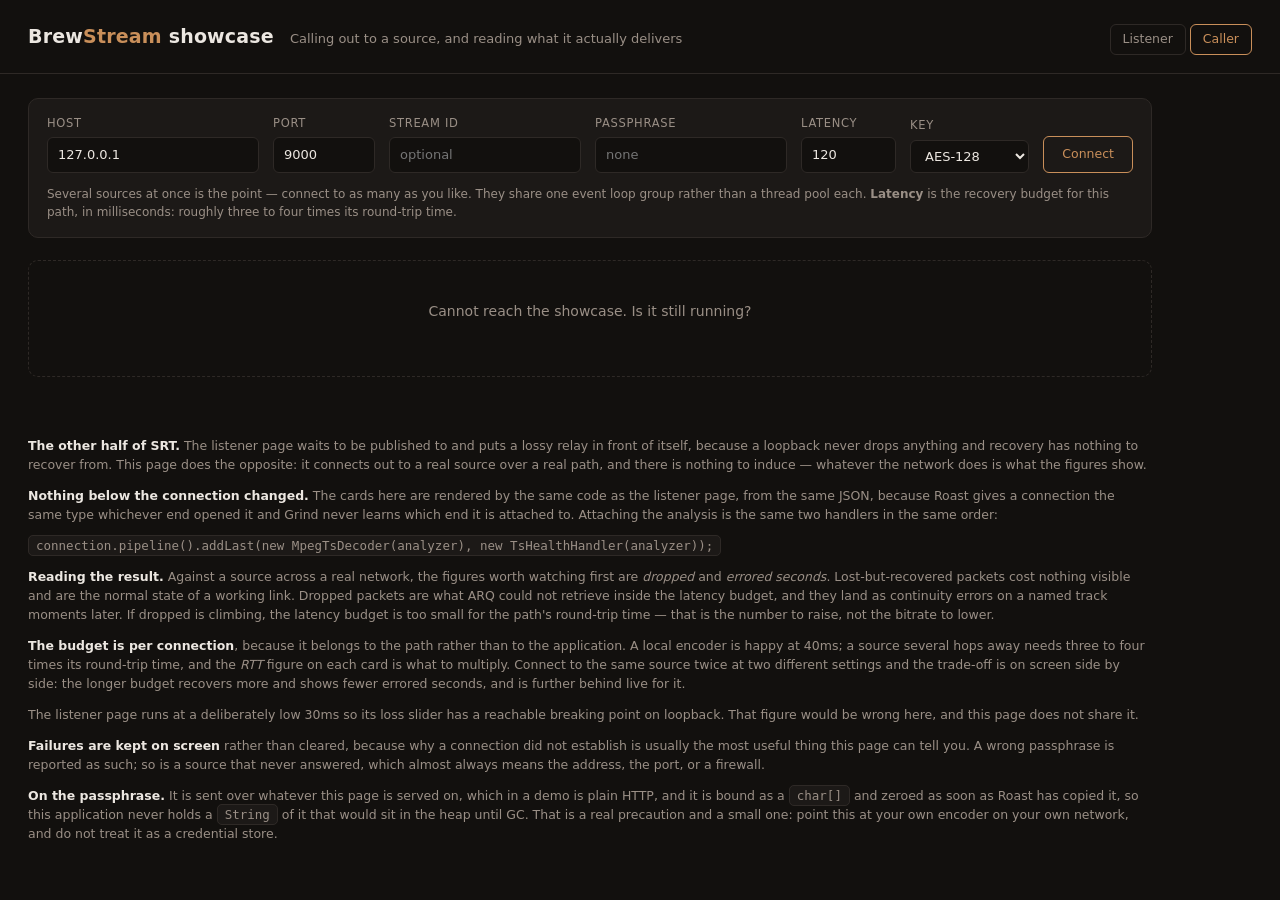
==== src/main/resources/static/caller.html @ a94f0150 "Caller mode: connect out to a source and read what it delivers The showcase only demonstrated half o" ====
<!doctype html>
<html lang="en">
<head>
<meta charset="utf-8">
<meta name="viewport" content="width=device-width, initial-scale=1">
<title>BrewStream Showcase · Caller</title>
<link rel="stylesheet" href="showcase.css">
</head>
<body>
<header>
  <h1>Brew<span>Stream</span> showcase</h1>
  <div class="sub">Calling out to a source, and reading what it actually delivers</div>
  <nav>
    <a href="index.html">Listener</a>
    <a class="on" href="caller.html">Caller</a>
  </nav>
</header>

<main>
  <div class="connect">
    <form id="connect" class="row" autocomplete="off">
      <div class="field">
        <label for="host">Host</label>
        <input id="host" name="host" required placeholder="10.0.0.20" value="127.0.0.1">
      </div>
      <div class="field">
        <label for="port">Port</label>
        <input id="port" name="port" type="number" min="1" max="65535" required value="9000">
      </div>
      <div class="field">
        <label for="streamId">Stream ID</label>
        <input id="streamId" name="streamId" placeholder="optional">
      </div>
      <div class="field">
        <label for="passphrase">Passphrase</label>
        <input id="passphrase" name="passphrase" type="password" placeholder="none">
      </div>
      <div class="field">
        <label for="latencyMs">Latency</label>
        <input id="latencyMs" name="latencyMs" type="number" min="20" max="8000" step="10" value="120">
      </div>
      <div class="field">
        <label for="keyLength">Key</label>
        <select id="keyLength" name="keyLength">
          <option value="16">AES-128</option>
          <option value="24">AES-192</option>
          <option value="32">AES-256</option>
        </select>
      </div>
      <button class="go" type="submit">Connect</button>
    </form>
    <p class="note" id="formNote">Several sources at once is the point — connect to as many as you like.
      They share one event loop group rather than a thread pool each. <b>Latency</b> is the
      recovery budget for this path, in milliseconds: roughly three to four times its
      round-trip time.</p>
  </div>
  <div id="content"></div>
</main>

<footer>
  <p><b>The other half of SRT.</b> The listener page waits to be published to and
  puts a lossy relay in front of itself, because a loopback never drops anything
  and recovery has nothing to recover from. This page does the opposite: it
  connects out to a real source over a real path, and there is nothing to induce
  — whatever the network does is what the figures show.</p>

  <p><b>Nothing below the connection changed.</b> The cards here are rendered by
  the same code as the listener page, from the same JSON, because Roast gives a
  connection the same type whichever end opened it and Grind never learns which
  end it is attached to. Attaching the analysis is the same two handlers in the
  same order:</p>

  <p><code>connection.pipeline().addLast(new MpegTsDecoder(analyzer), new TsHealthHandler(analyzer));</code></p>

  <p><b>Reading the result.</b> Against a source across a real network, the
  figures worth watching first are <i>dropped</i> and <i>errored seconds</i>.
  Lost-but-recovered packets cost nothing visible and are the normal state of a
  working link. Dropped packets are what ARQ could not retrieve inside the
  latency budget, and they land as continuity errors on a named track moments
  later. If dropped is climbing, the latency budget is too small for the path's
  round-trip time — that is the number to raise, not the bitrate to lower.</p>

  <p><b>The budget is per connection</b>, because it belongs to the path rather
  than to the application. A local encoder is happy at 40ms; a source several
  hops away needs three to four times its round-trip time, and the <i>RTT</i>
  figure on each card is what to multiply. Connect to the same source twice at
  two different settings and the trade-off is on screen side by side: the longer
  budget recovers more and shows fewer errored seconds, and is further behind
  live for it.</p>

  <p>The listener page runs at a deliberately low 30ms so its loss slider has a
  reachable breaking point on loopback. That figure would be wrong here, and this
  page does not share it.</p>

  <p><b>Failures are kept on screen</b> rather than cleared, because why a
  connection did not establish is usually the most useful thing this page can
  tell you. A wrong passphrase is reported as such; so is a source that never
  answered, which almost always means the address, the port, or a firewall.</p>

  <p><b>On the passphrase.</b> It is sent over whatever this page is served on,
  which in a demo is plain HTTP, and it is bound as a <code>char[]</code> and
  zeroed as soon as Roast has copied it, so this application never holds a
  <code>String</code> of it that would sit in the heap until GC. That is a real
  precaution and a small one: point this at your own encoder on your own
  network, and do not treat it as a credential store.</p>
</footer>

<script src="stream-card.js"></script>
<script>
const form = document.getElementById("connect");
const note = document.getElementById("formNote");

form.addEventListener("submit", async event => {
  event.preventDefault();
  const body = new URLSearchParams(new FormData(form));
  try {
    const response = await fetch("/api/caller/connect", { method: "POST", body });
    if (!response.ok) {
      throw new Error(`${response.status} ${response.statusText}`);
    }
    // Cleared the moment it leaves the page. The field is the only copy the
    // browser held, and leaving it populated invites a second connection that
    // silently reuses a passphrase the user thinks they typed fresh.
    document.getElementById("passphrase").value = "";
    tick();
  } catch (e) {
    note.innerHTML = `<span style="color:var(--bad)">Could not start the connection: ${e.message}</span>`;
  }
});

async function disconnect(id) {
  await fetch(`/api/caller/${id}/disconnect`, { method: "POST" });
  tick();
}

function statusPill(c) {
  if (c.status === "CONNECTING") return '<span class="pill pending">connecting</span>';
  if (c.status === "FAILED") return '<span class="pill bad">failed</span>';
  if (c.status === "CLOSED") return '<span class="pill closed">closed</span>';
  return "";
}

let latencyPrefilled = false;

function render(data) {
  // Once only, and never while it is being edited: the server's default is a
  // starting point, not something to keep pushing back under the user's cursor.
  const latency = document.getElementById("latencyMs");
  if (!latencyPrefilled && data.defaultLatencyMs && document.activeElement !== latency) {
    latency.value = data.defaultLatencyMs;
    latencyPrefilled = true;
  }

  const el = document.getElementById("content");
  if (!data.connections.length) {
    el.innerHTML = `<div class="empty">
      <p>Not connected to anything. Enter a source above — an encoder, an EMX, or
         another SRT listener — and this page will connect to it and inspect what
         comes back.</p>
      <p>To try it without hardware, run a listener locally and point this at it:</p>
      <p><code>ffmpeg -re -f lavfi -i testsrc=size=640x360:rate=25 -f lavfi -i sine \\
        -c:v libx264 -preset ultrafast -bf 2 -g 25 -c:a aac \\
        -f mpegts "srt://127.0.0.1:9000?mode=listener"</code></p>
    </div>`;
    return;
  }

  el.innerHTML = data.connections.map(c => {
    const label = `${esc(c.target)}${c.streamId ? " · " + esc(c.streamId) : ""}`;
    const stop = `<button onclick="disconnect('${esc(c.id)}')">Disconnect</button>`;

    // Before the handshake completes there are no figures to show, so the card
    // is replaced by its own title bar rather than rendered full of dashes.
    if (!c.stream) {
      const why = c.error
        ? `<div class="failure">${esc(c.error)}</div>`
        : `<div class="waiting">Handshaking with ${esc(c.target)}…</div>`;
      return `<section class="stream">
        <h2>${label}${c.encrypted ? '<span class="kind">encrypted</span>' : ""}
          ${stop}${statusPill(c)}
        </h2>
        ${why}
      </section>`;
    }

    const head = `<span class="kind">${c.latencyMillis} ms budget</span>`
      + `${c.encrypted ? '<span class="kind">encrypted</span>' : ""}${stop}${statusPill(c)}`;

    // Dropped packets are the budget running out, and the budget is the thing to
    // change. Said here rather than left for the reader to infer, because the
    // instinct is usually to blame the source or lower the bitrate.
    const dropped = c.stream.transport.packetsDropped;
    const banner = c.status === "CLOSED"
      ? '<div class="failure">The source closed this connection. The figures below are its final state.</div>'
      : dropped > 0
        ? `<div class="bypass">${fmt(dropped)} packets dropped: ARQ could not recover them inside the
           ${c.latencyMillis} ms budget, and they are gone. Reconnect at a higher latency — three to
           four times this path's round-trip time — and watch this go to zero.</div>`
        : "";
    return streamCard(c.stream, head, banner);
  }).join("");
}

async function tick() {
  try {
    render(await (await fetch("/api/caller")).json());
  } catch (e) {
    document.getElementById("content").innerHTML =
      `<div class="empty"><p>Cannot reach the showcase. Is it still running?</p></div>`;
  }
}

tick();
setInterval(tick, 500);
</script>
</body>
</html>
---- src/main/resources/static/showcase.css ----
/*
 * Shared by the listener dashboard and the caller page. They render the same
 * stream cards from the same JSON, so they must not drift apart visually.
 */
:root {
    --bg: #12100e; --panel: #1c1917; --line: #2e2926; --ink: #ece7e1;
    --dim: #9a8f86; --accent: #c98f5a; --ok: #6bbf7b; --warn: #d8a34a; --bad: #d1614f;
  }
  * { box-sizing: border-box; }
  body {
    margin: 0; background: var(--bg); color: var(--ink);
    font: 14px/1.5 ui-sans-serif, -apple-system, "Segoe UI", system-ui, sans-serif;
  }
  header {
    padding: 22px 28px 18px; border-bottom: 1px solid var(--line);
    display: flex; align-items: baseline; gap: 16px; flex-wrap: wrap;
  }
  h1 { margin: 0; font-size: 19px; letter-spacing: .01em; font-weight: 650; }
  h1 span { color: var(--accent); }
  .sub { color: var(--dim); font-size: 13px; }
  code {
    font-family: ui-monospace, SFMono-Regular, Menlo, monospace;
    background: var(--panel); border: 1px solid var(--line);
    padding: 2px 7px; border-radius: 5px; font-size: 12.5px;
  }
  main { padding: 24px 28px 48px; max-width: 1180px; }
  .empty {
    border: 1px dashed var(--line); border-radius: 10px; padding: 40px 28px;
    color: var(--dim); text-align: center;
  }
  .empty p { margin: 0 0 14px; }
  .stream {
    background: var(--panel); border: 1px solid var(--line);
    border-radius: 10px; margin-bottom: 22px; overflow: hidden;
  }
  .stream > h2 {
    margin: 0; padding: 14px 18px; font-size: 15px; font-weight: 600;
    border-bottom: 1px solid var(--line); display: flex;
    align-items: center; gap: 12px; flex-wrap: wrap;
  }
  .peer { color: var(--dim); font-weight: 400; font-size: 12.5px; }
  .pill {
    margin-left: auto; font-size: 11.5px; letter-spacing: .04em;
    text-transform: uppercase; padding: 3px 10px; border-radius: 999px;
    border: 1px solid currentColor;
  }
  .pill.ok { color: var(--ok); } .pill.bad { color: var(--bad); } .pill.warn { color: var(--warn); }
  .bypass {
    background: rgba(216,163,74,.08); border-bottom: 1px solid var(--line);
    color: var(--warn); padding: 10px 18px; font-size: 12.5px;
  }
  .bypass code { background: transparent; border: 0; padding: 0; color: inherit; }
  .panels { display: grid; grid-template-columns: 1fr 1fr; gap: 1px; background: var(--line); }
  @media (max-width: 780px) { .panels { grid-template-columns: 1fr; } }
  .panel { background: var(--panel); padding: 16px 18px 18px; }
  .panel h3 {
    margin: 0 0 12px; font-size: 11.5px; letter-spacing: .08em;
    text-transform: uppercase; color: var(--dim); font-weight: 600;
  }
  .grid { display: grid; grid-template-columns: repeat(auto-fit, minmax(108px, 1fr)); gap: 14px 18px; }
  .metric .label { color: var(--dim); font-size: 11.5px; margin-bottom: 2px; }
  .metric .value {
    font-family: ui-monospace, SFMono-Regular, Menlo, monospace;
    font-size: 17px; font-variant-numeric: tabular-nums;
  }
  .value.ok { color: var(--ok); } .value.warn { color: var(--warn); } .value.bad { color: var(--bad); }
  table { width: 100%; border-collapse: collapse; margin-top: 4px; }
  th {
    text-align: left; font-size: 11.5px; letter-spacing: .06em; text-transform: uppercase;
    color: var(--dim); font-weight: 600; padding: 6px 10px 6px 0; border-bottom: 1px solid var(--line);
  }
  td {
    padding: 8px 10px 8px 0; border-bottom: 1px solid var(--line);
    font-variant-numeric: tabular-nums;
  }
  tr:last-child td { border-bottom: 0; }
  td.num { font-family: ui-monospace, SFMono-Regular, Menlo, monospace; }
  .kind {
    font-size: 10.5px; letter-spacing: .05em; color: var(--dim);
    border: 1px solid var(--line); border-radius: 4px; padding: 1px 6px; margin-left: 8px;
  }
  .controls {
    background: var(--panel); border: 1px solid var(--line); border-radius: 10px;
    padding: 16px 18px; margin-bottom: 22px;
    display: grid; grid-template-columns: auto 1fr auto auto; gap: 14px 18px; align-items: center;
  }
  @media (max-width: 780px) { .controls { grid-template-columns: 1fr; } }
  .controls h3 {
    margin: 0; font-size: 11.5px; letter-spacing: .08em;
    text-transform: uppercase; color: var(--dim); font-weight: 600;
  }
  input[type=range] { width: 100%; accent-color: var(--accent); }
  .lossread {
    font-family: ui-monospace, SFMono-Regular, Menlo, monospace;
    font-variant-numeric: tabular-nums; font-size: 15px; white-space: nowrap;
  }
  .lossread small { color: var(--dim); font-size: 11.5px; }
  button {
    background: transparent; color: var(--dim); border: 1px solid var(--line);
    border-radius: 6px; padding: 5px 12px; font: inherit; font-size: 12.5px; cursor: pointer;
  }
  button:hover { color: var(--ink); border-color: var(--dim); }
  footer { color: var(--dim); font-size: 12.5px; padding: 0 28px 34px; max-width: 1180px; }
  footer b { color: var(--ink); font-weight: 600; }

/* --- caller page only --- */
nav { display: flex; gap: 4px; margin-left: auto; }
nav a {
  color: var(--dim); text-decoration: none; font-size: 12.5px;
  padding: 5px 12px; border: 1px solid var(--line); border-radius: 6px;
}
nav a:hover { color: var(--ink); border-color: var(--dim); }
nav a.on { color: var(--accent); border-color: var(--accent); }
.connect {
  background: var(--panel); border: 1px solid var(--line); border-radius: 10px;
  padding: 16px 18px; margin-bottom: 22px;
}
.connect .row {
  display: grid; gap: 12px 14px; align-items: end;
  grid-template-columns: 1.6fr 0.7fr 1.2fr 1.2fr 0.7fr 0.9fr auto;
}
@media (max-width: 900px) { .connect .row { grid-template-columns: 1fr 1fr; } }
.field { display: flex; flex-direction: column; gap: 5px; }
.field label {
  color: var(--dim); font-size: 11.5px; letter-spacing: .06em; text-transform: uppercase;
}
.field input, .field select {
  background: var(--bg); color: var(--ink); border: 1px solid var(--line);
  border-radius: 6px; padding: 7px 10px; font: inherit; font-size: 13px;
}
.field input:focus, .field select:focus { outline: none; border-color: var(--accent); }
button.go { color: var(--accent); border-color: var(--accent); padding: 8px 18px; }
button.go:hover { color: var(--ink); }
.note { color: var(--dim); font-size: 12px; margin: 12px 0 0; }
.pill.pending { color: var(--warn); }
.pill.closed { color: var(--dim); }
.failure {
  background: rgba(209,97,79,.08); border-bottom: 1px solid var(--line);
  color: var(--bad); padding: 10px 18px; font-size: 12.5px;
}
.waiting { color: var(--dim); padding: 18px; font-size: 13px; }
.stream > h2 button { margin-left: 8px; }
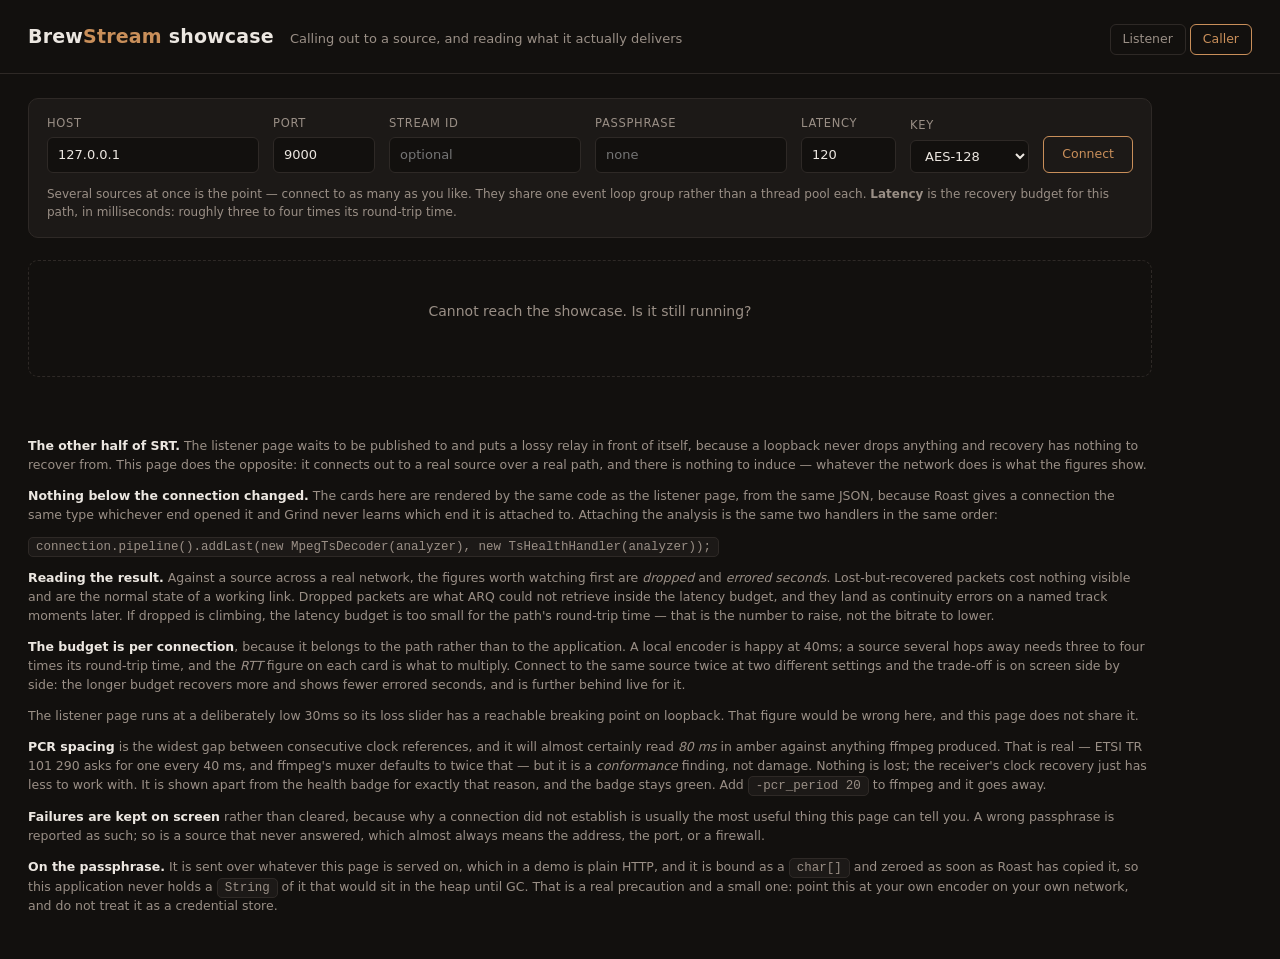
==== commit 31f9346d: "Show PCR spacing, apart from the health badge Grind now measures the gap between clock references ag" ====
--- a/src/main/resources/static/caller.html
+++ b/src/main/resources/static/caller.html
@@ -92,6 +92,14 @@
   reachable breaking point on loopback. That figure would be wrong here, and this
   page does not share it.</p>
 
+  <p><b>PCR spacing</b> is the widest gap between consecutive clock references,
+  and it will almost certainly read <i>80 ms</i> in amber against anything ffmpeg
+  produced. That is real — ETSI TR 101 290 asks for one every 40 ms, and ffmpeg's
+  muxer defaults to twice that — but it is a <i>conformance</i> finding, not
+  damage. Nothing is lost; the receiver's clock recovery just has less to work
+  with. It is shown apart from the health badge for exactly that reason, and the
+  badge stays green. Add <code>-pcr_period 20</code> to ffmpeg and it goes away.</p>
+
   <p><b>Failures are kept on screen</b> rather than cleared, because why a
   connection did not establish is usually the most useful thing this page can
   tell you. A wrong passphrase is reported as such; so is a source that never
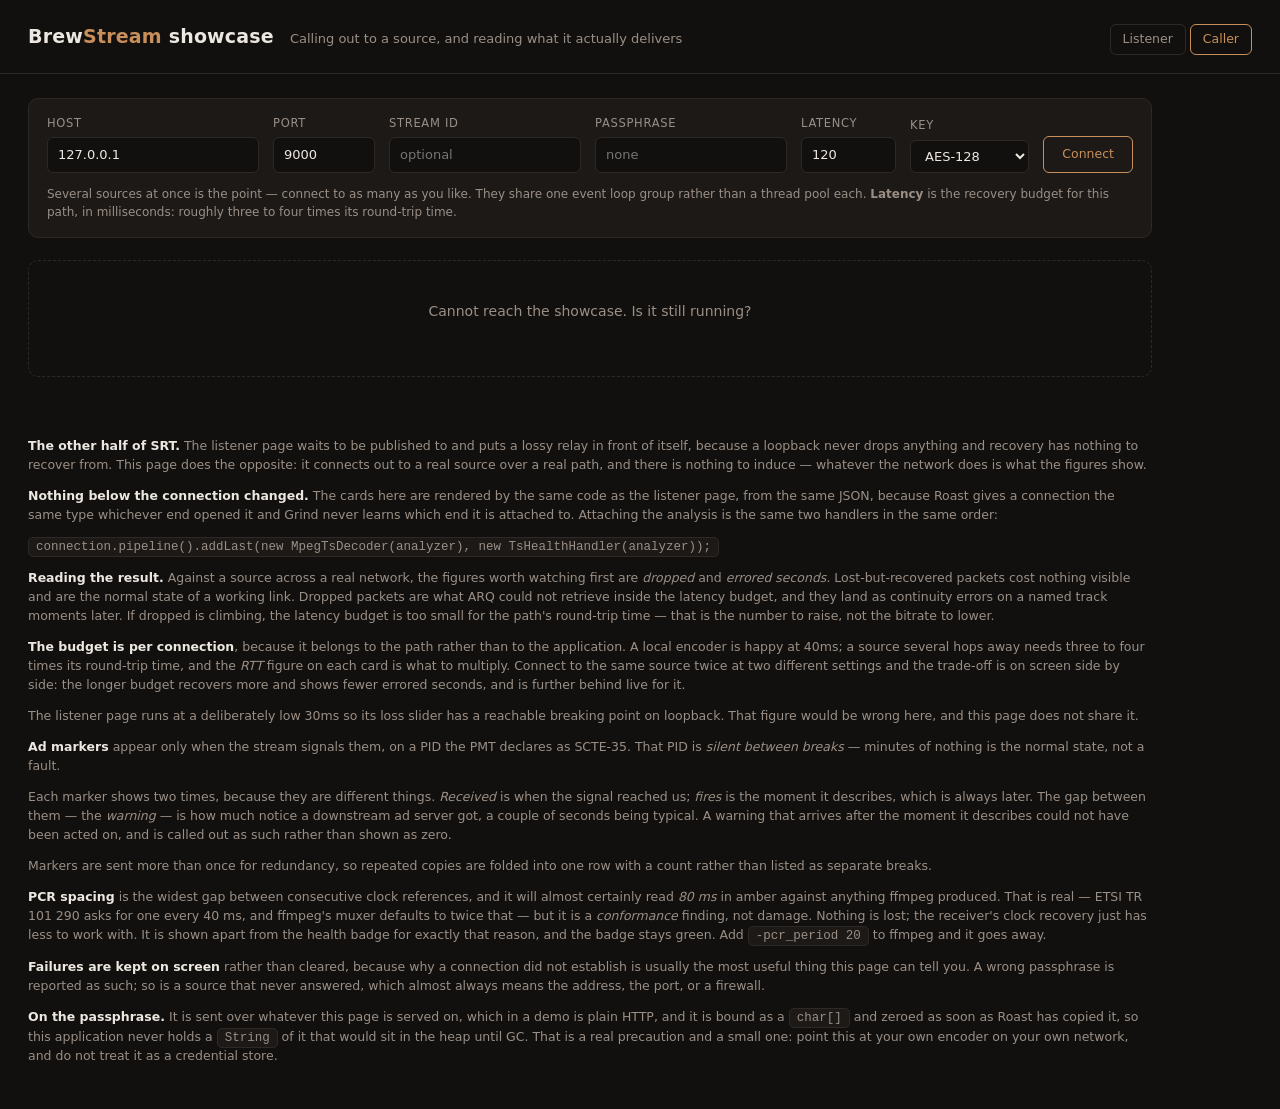
==== commit 995b9bdb: "Show ad markers on the dashboard Wires grind-scte into both pages. A SpliceLog handler sits on the p" ====
--- a/src/main/resources/static/caller.html
+++ b/src/main/resources/static/caller.html
@@ -92,6 +92,20 @@
   reachable breaking point on loopback. That figure would be wrong here, and this
   page does not share it.</p>
 
+  <p><b>Ad markers</b> appear only when the stream signals them, on a PID the PMT
+  declares as SCTE-35. That PID is <i>silent between breaks</i> — minutes of
+  nothing is the normal state, not a fault.</p>
+
+  <p>Each marker shows two times, because they are different things. <i>Received</i>
+  is when the signal reached us; <i>fires</i> is the moment it describes, which is
+  always later. The gap between them — the <i>warning</i> — is how much notice a
+  downstream ad server got, a couple of seconds being typical. A warning that
+  arrives after the moment it describes could not have been acted on, and is
+  called out as such rather than shown as zero.</p>
+
+  <p>Markers are sent more than once for redundancy, so repeated copies are folded
+  into one row with a count rather than listed as separate breaks.</p>
+
   <p><b>PCR spacing</b> is the widest gap between consecutive clock references,
   and it will almost certainly read <i>80 ms</i> in amber against anything ffmpeg
   produced. That is real — ETSI TR 101 290 asks for one every 40 ms, and ffmpeg's
--- a/src/main/resources/static/showcase.css
+++ b/src/main/resources/static/showcase.css
@@ -140,3 +140,8 @@
 }
 .waiting { color: var(--dim); padding: 18px; font-size: 13px; }
 .stream > h2 button { margin-left: 8px; }
+
+/* --- ad markers --- */
+.quiet { color: var(--dim); font-size: 12.5px; margin: 0; }
+td .bad { color: var(--bad); }
+td .warn { color: var(--warn); }
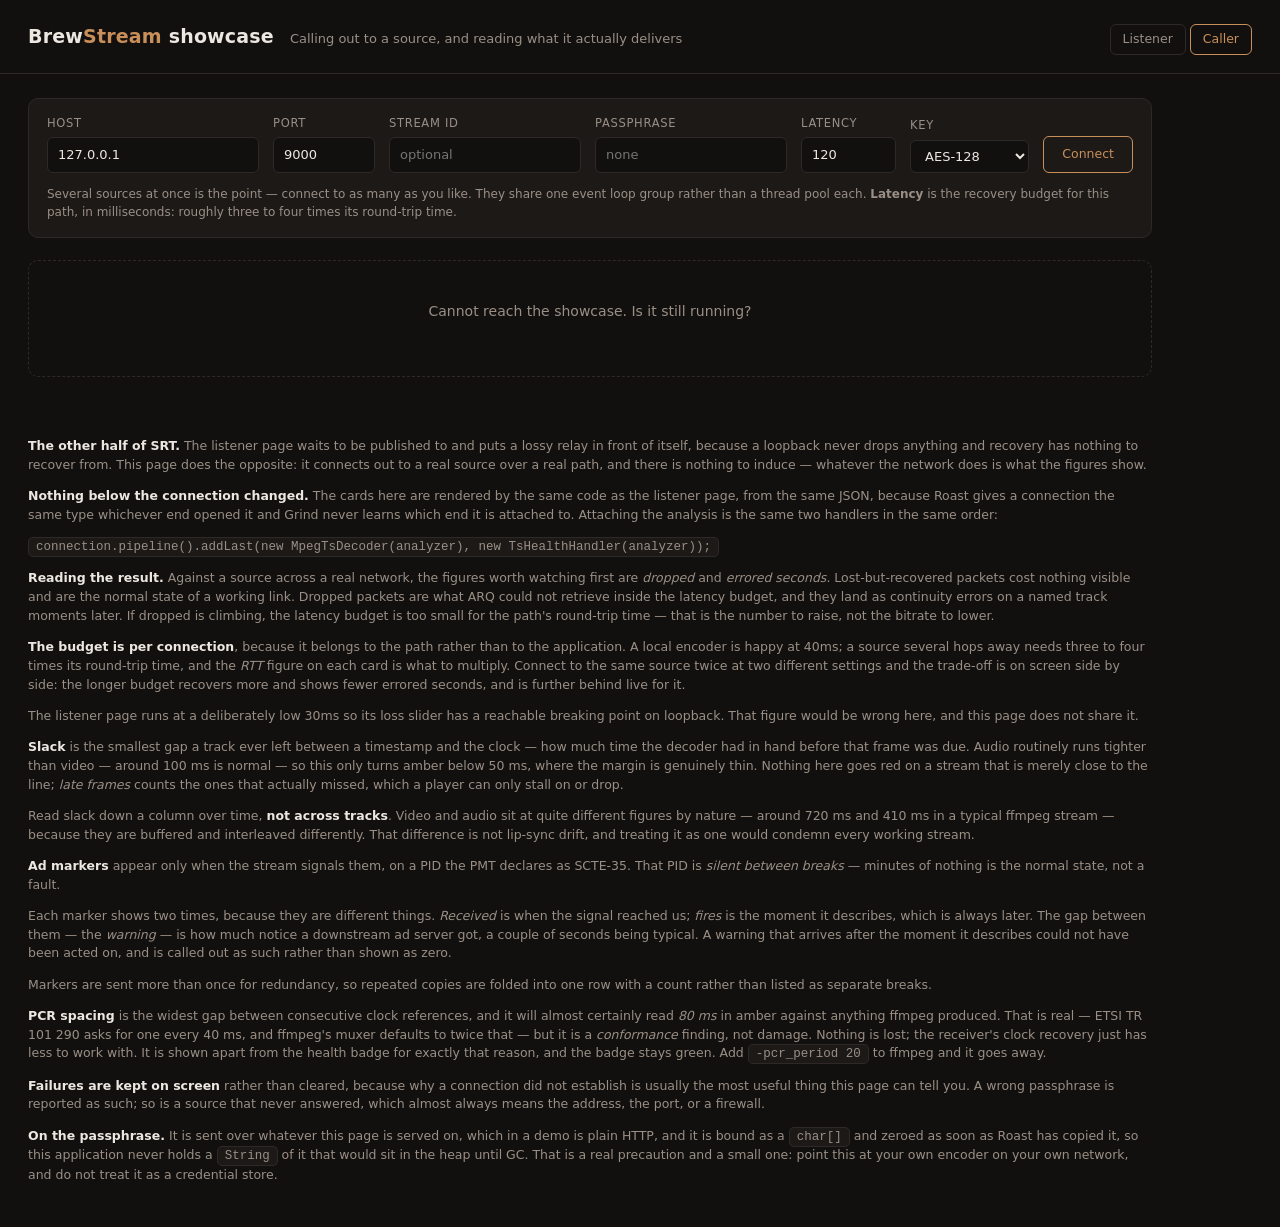
==== commit 9892b8de: "Show decoder slack, on Grind 0.1.1 Grind 0.1.1 adds PTS-to-PCR skew: how far ahead of the clock each" ====
--- a/src/main/resources/static/caller.html
+++ b/src/main/resources/static/caller.html
@@ -92,6 +92,20 @@
   reachable breaking point on loopback. That figure would be wrong here, and this
   page does not share it.</p>
 
+  <p><b>Slack</b> is the smallest gap a track ever left between a timestamp and
+  the clock — how much time the decoder had in hand before that frame was due.
+  Audio routinely runs tighter than video — around 100&nbsp;ms is normal — so this
+  only turns amber below 50&nbsp;ms, where the margin is genuinely thin. Nothing
+  here goes red on a stream that is merely close to the line; <i>late frames</i>
+  counts the ones that actually missed, which a player can only stall on or
+  drop.</p>
+
+  <p>Read slack down a column over time, <b>not across tracks</b>. Video and audio
+  sit at quite different figures by nature — around 720&nbsp;ms and 410&nbsp;ms in
+  a typical ffmpeg stream — because they are buffered and interleaved
+  differently. That difference is not lip-sync drift, and treating it as one would
+  condemn every working stream.</p>
+
   <p><b>Ad markers</b> appear only when the stream signals them, on a PID the PMT
   declares as SCTE-35. That PID is <i>silent between breaks</i> — minutes of
   nothing is the normal state, not a fault.</p>
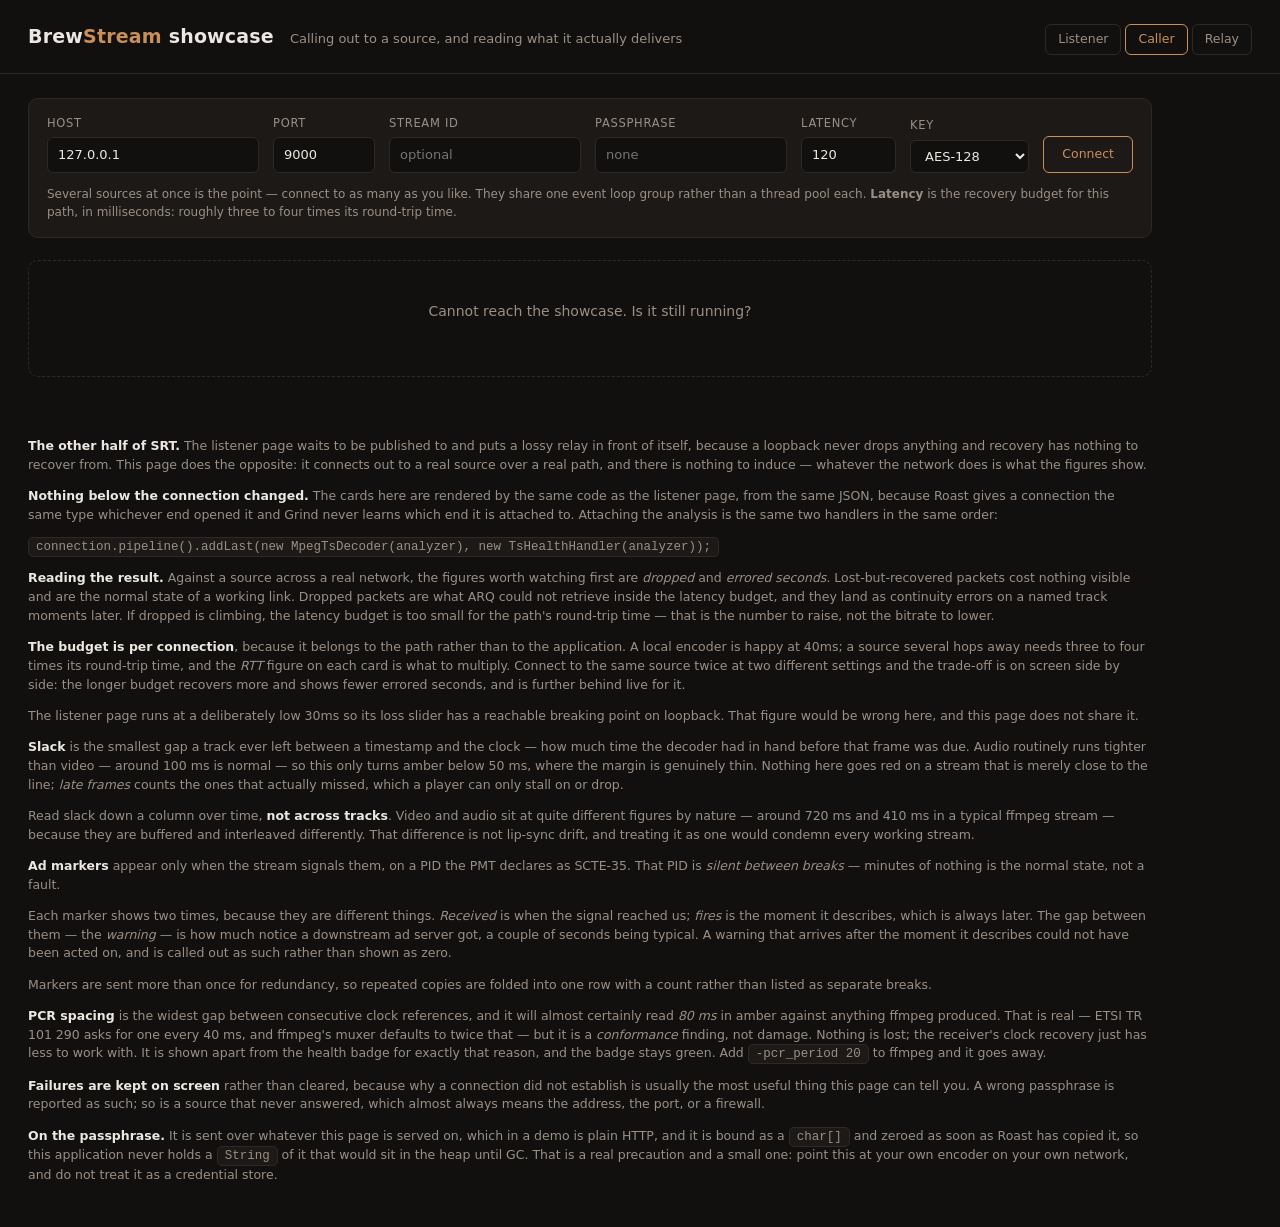
==== commit 547da1f3: "Added live transcript via inference4j" ====
--- a/src/main/resources/static/caller.html
+++ b/src/main/resources/static/caller.html
@@ -13,6 +13,7 @@
   <nav>
     <a href="index.html">Listener</a>
     <a class="on" href="caller.html">Caller</a>
+    <a href="relay.html">Relay</a>
   </nav>
 </header>
 
--- a/src/main/resources/static/showcase.css
+++ b/src/main/resources/static/showcase.css
@@ -145,3 +145,17 @@
 .quiet { color: var(--dim); font-size: 12.5px; margin: 0; }
 td .bad { color: var(--bad); }
 td .warn { color: var(--warn); }
+
+/* --- relay page only --- */
+  code.cmd { display: block; white-space: pre-wrap; word-break: break-all; padding: 8px 10px; }
+  .transcript-panel { border-top: 1px solid var(--line); }
+  .transcript {
+    max-height: 260px; overflow-y: auto;
+    font-size: 14.5px; line-height: 1.6;
+  }
+  .transcript .line { display: flex; gap: 12px; padding: 2px 0; }
+  .transcript .line .t {
+    color: var(--dim); font-family: ui-monospace, SFMono-Regular, Menlo, monospace;
+    font-size: 12px; min-width: 3.5em; padding-top: 2px;
+  }
+  .transcript .line.partial .text { color: var(--dim); font-style: italic; }
